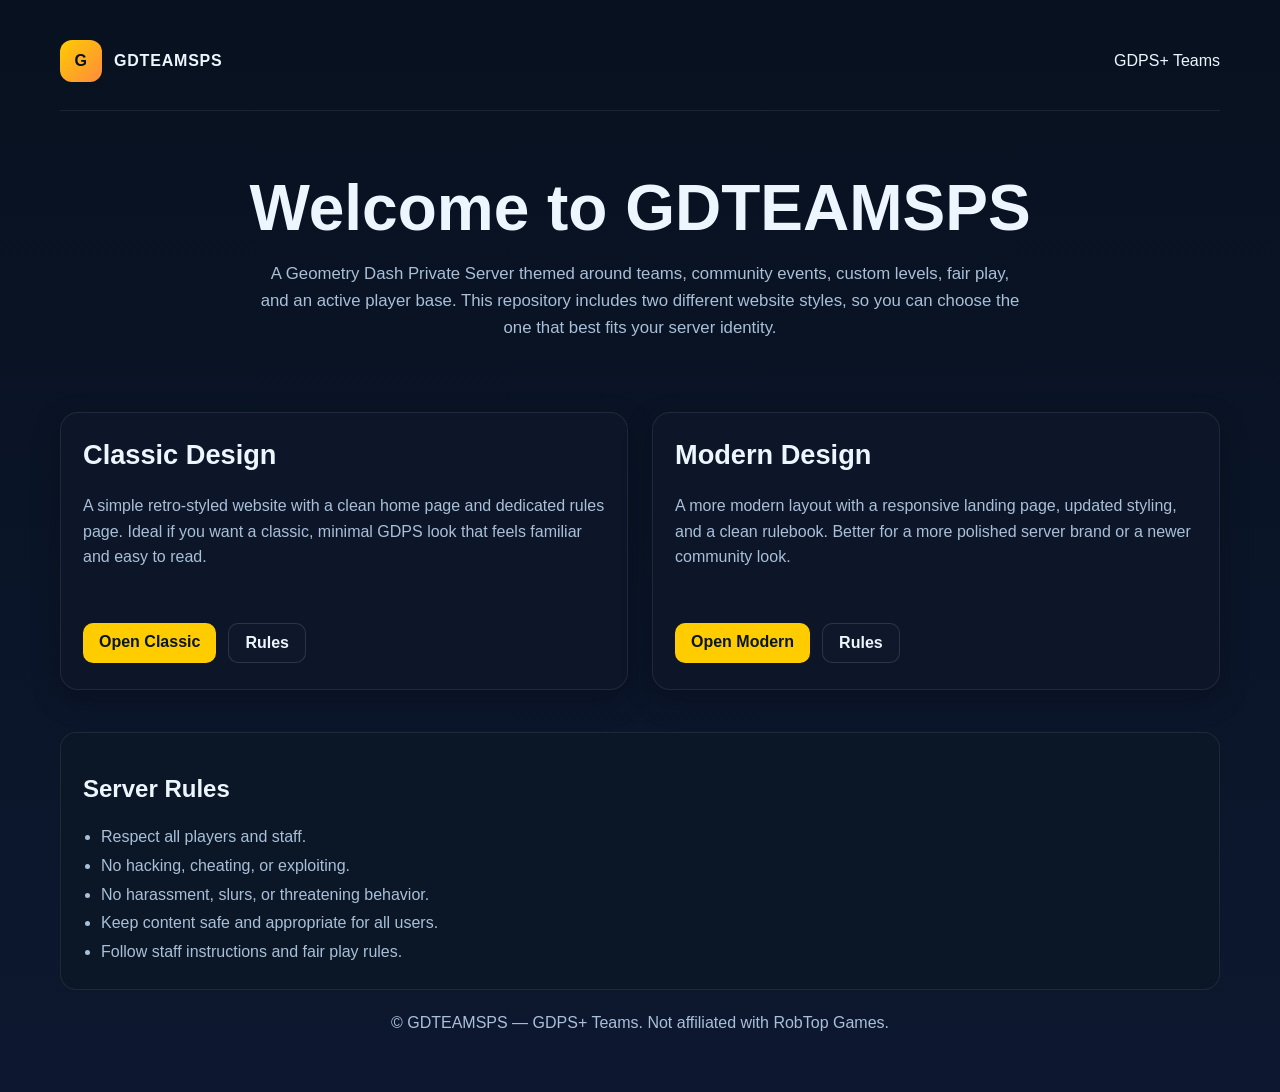
==== index.html @ 07cfb5c9 "Add GDTEAMSPS static websites and rules pages for both designs in the repository." ====
<!doctype html>
<html lang="en">
<head>
  <meta charset="UTF-8" />
  <meta name="viewport" content="width=device-width, initial-scale=1.0" />
  <title>GDTEAMSPS | GDPS+ Teams</title>
  <style>
    :root {
      --bg: #07111f;
      --bg2: #0d1830;
      --panel: rgba(15, 23, 42, 0.92);
      --accent: #ffcc00;
      --accent2: #38bdf8;
      --text: #edf6ff;
      --muted: #a9bfd8;
      --line: rgba(255,255,255,0.08);
    }
    * { box-sizing: border-box; }
    body {
      margin: 0;
      font-family: Arial, Helvetica, sans-serif;
      background: linear-gradient(180deg, var(--bg), var(--bg2));
      color: var(--text);
    }
    .wrap {
      max-width: 1200px;
      margin: 0 auto;
      padding: 28px 20px 60px;
    }
    .header {
      display: flex;
      justify-content: space-between;
      align-items: center;
      padding: 12px 0 28px;
      border-bottom: 1px solid var(--line);
    }
    .brand {
      display: flex;
      align-items: center;
      gap: 12px;
      font-weight: 700;
      letter-spacing: 0.05em;
    }
    .brand-mark {
      width: 42px;
      height: 42px;
      border-radius: 12px;
      display: grid;
      place-items: center;
      background: linear-gradient(135deg, var(--accent), #ff8b3d);
      color: #06111d;
      font-weight: 900;
    }
    .hero {
      text-align: center;
      padding: 60px 0 40px;
    }
    .hero h1 {
      font-size: clamp(2.3rem, 5vw, 4rem);
      margin: 0;
    }
    .hero p {
      max-width: 760px;
      margin: 16px auto 0;
      color: var(--muted);
      line-height: 1.6;
      font-size: 1.05rem;
    }
    .cards {
      display: grid;
      grid-template-columns: repeat(auto-fit, minmax(280px, 1fr));
      gap: 24px;
      margin-top: 30px;
    }
    .card {
      background: var(--panel);
      border: 1px solid var(--line);
      border-radius: 18px;
      padding: 26px 22px;
      box-shadow: 0 10px 30px rgba(0,0,0,0.22);
    }
    .card h2 {
      margin-top: 0;
      font-size: 1.7rem;
    }
    .card p {
      color: var(--muted);
      line-height: 1.6;
      min-height: 110px;
    }
    .btns {
      display: flex;
      gap: 12px;
      flex-wrap: wrap;
      margin-top: 20px;
    }
    .btn {
      display: inline-block;
      padding: 10px 16px;
      border-radius: 10px;
      text-decoration: none;
      font-weight: 700;
      transition: transform 0.15s ease;
    }
    .btn:hover { transform: translateY(-1px); }
    .btn.primary {
      background: var(--accent);
      color: #081622;
    }
    .btn.secondary {
      border: 1px solid rgba(255,255,255,0.12);
      color: var(--text);
      background: rgba(255,255,255,0.01);
    }
    .rules-spotlight {
      margin-top: 42px;
      background: rgba(12, 24, 39, 0.9);
      border: 1px solid var(--line);
      border-radius: 16px;
      padding: 22px;
    }
    .rules-spotlight ul {
      margin: 12px 0 0;
      padding-left: 18px;
      color: var(--muted);
      line-height: 1.8;
    }
    footer {
      padding-top: 24px;
      color: var(--muted);
      text-align: center;
    }
  </style>
</head>
<body>
  <div class="wrap">
    <header class="header">
      <div class="brand">
        <div class="brand-mark">G</div>
        <span>GDTEAMSPS</span>
      </div>
      <div>GDPS+ Teams</div>
    </header>

    <section class="hero">
      <h1>Welcome to GDTEAMSPS</h1>
      <p>
        A Geometry Dash Private Server themed around teams, community events, custom levels,
        fair play, and an active player base. This repository includes two different website styles,
        so you can choose the one that best fits your server identity.
      </p>
    </section>

    <section class="cards">
      <article class="card">
        <h2>Classic Design</h2>
        <p>
          A simple retro-styled website with a clean home page and dedicated rules page.
          Ideal if you want a classic, minimal GDPS look that feels familiar and easy to read.
        </p>
        <div class="btns">
          <a class="btn primary" href="gdteamsps-classic/index.html">Open Classic</a>
          <a class="btn secondary" href="gdteamsps-classic/rules.html">Rules</a>
        </div>
      </article>

      <article class="card">
        <h2>Modern Design</h2>
        <p>
          A more modern layout with a responsive landing page, updated styling, and a clean rulebook.
          Better for a more polished server brand or a newer community look.
        </p>
        <div class="btns">
          <a class="btn primary" href="gdteamsps-modern/index.html">Open Modern</a>
          <a class="btn secondary" href="gdteamsps-modern/rules.html">Rules</a>
        </div>
      </article>
    </section>

    <section class="rules-spotlight">
      <h2>Server Rules</h2>
      <ul>
        <li>Respect all players and staff.</li>
        <li>No hacking, cheating, or exploiting.</li>
        <li>No harassment, slurs, or threatening behavior.</li>
        <li>Keep content safe and appropriate for all users.</li>
        <li>Follow staff instructions and fair play rules.</li>
      </ul>
    </section>

    <footer>
      &copy; GDTEAMSPS — GDPS+ Teams. Not affiliated with RobTop Games.
    </footer>
  </div>
</body>
</html>
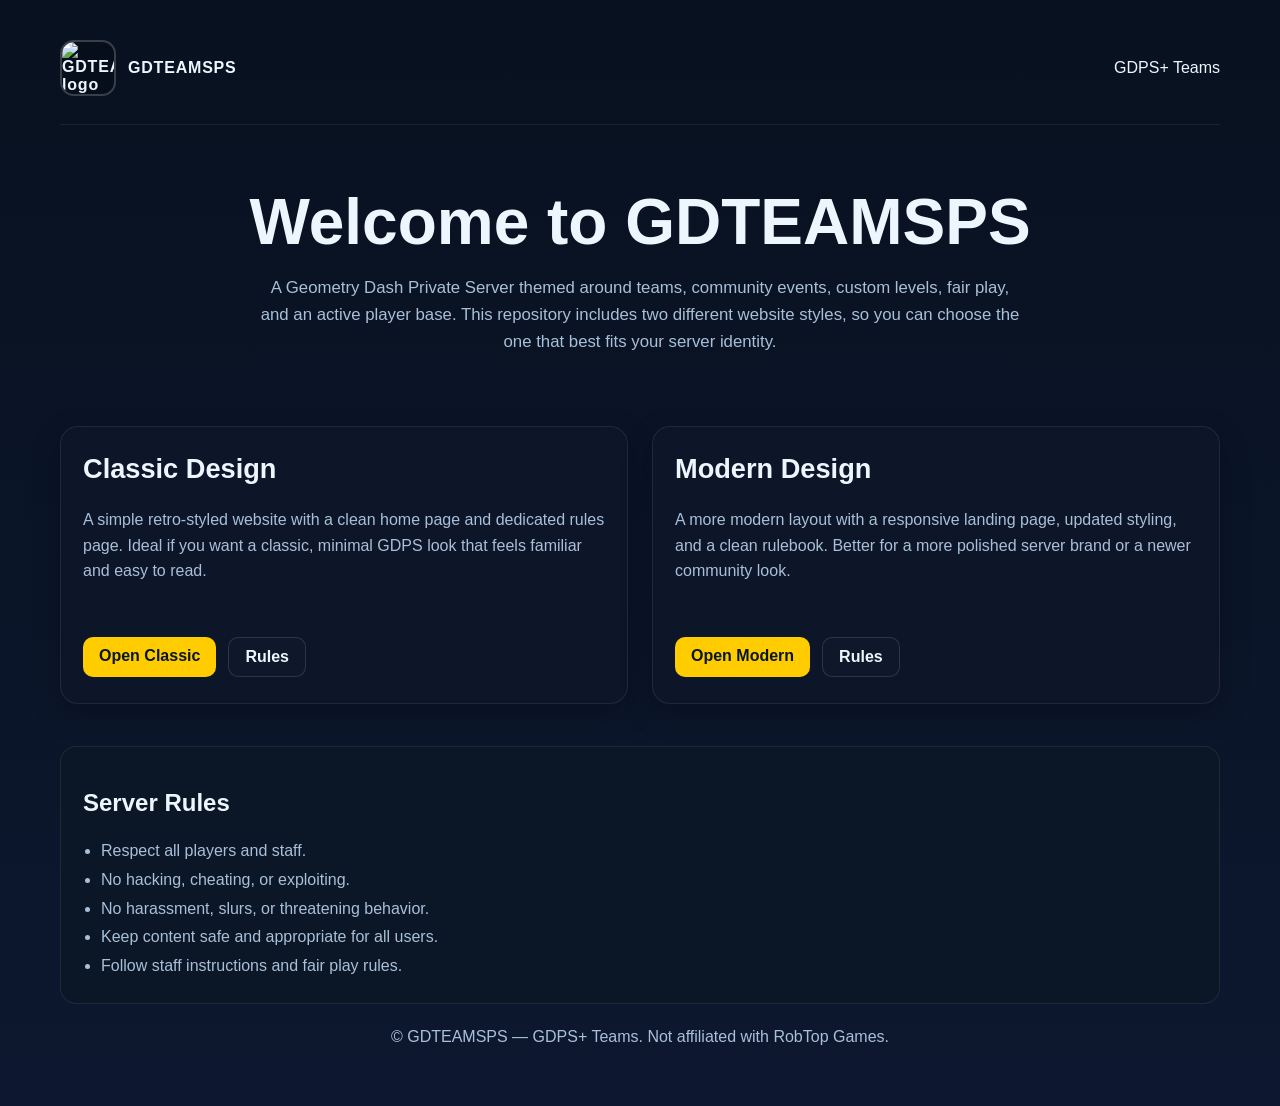
==== commit c955dfd2: "Add GDTEAMSPS branding assets and link logo/favicon to the website pages." ====
--- a/index.html
+++ b/index.html
@@ -4,13 +4,13 @@
   <meta charset="UTF-8" />
   <meta name="viewport" content="width=device-width, initial-scale=1.0" />
   <title>GDTEAMSPS | GDPS+ Teams</title>
+  <link rel="icon" type="image/png" href="assets/favicon.png" />
   <style>
     :root {
       --bg: #07111f;
       --bg2: #0d1830;
       --panel: rgba(15, 23, 42, 0.92);
       --accent: #ffcc00;
-      --accent2: #38bdf8;
       --text: #edf6ff;
       --muted: #a9bfd8;
       --line: rgba(255,255,255,0.08);
@@ -41,15 +41,13 @@
       font-weight: 700;
       letter-spacing: 0.05em;
     }
-    .brand-mark {
-      width: 42px;
-      height: 42px;
-      border-radius: 12px;
-      display: grid;
-      place-items: center;
-      background: linear-gradient(135deg, var(--accent), #ff8b3d);
-      color: #06111d;
-      font-weight: 900;
+    .brand img {
+      width: 56px;
+      height: 56px;
+      border-radius: 14px;
+      object-fit: cover;
+      border: 2px solid rgba(255,255,255,0.2);
+      background: rgba(0,0,0,0.12);
     }
     .hero {
       text-align: center;
@@ -79,10 +77,7 @@
       padding: 26px 22px;
       box-shadow: 0 10px 30px rgba(0,0,0,0.22);
     }
-    .card h2 {
-      margin-top: 0;
-      font-size: 1.7rem;
-    }
+    .card h2 { margin-top: 0; font-size: 1.7rem; }
     .card p {
       color: var(--muted);
       line-height: 1.6;
@@ -136,7 +131,7 @@
   <div class="wrap">
     <header class="header">
       <div class="brand">
-        <div class="brand-mark">G</div>
+        <img src="assets/logo.png" alt="GDTEAMSPS logo" />
         <span>GDTEAMSPS</span>
       </div>
       <div>GDPS+ Teams</div>
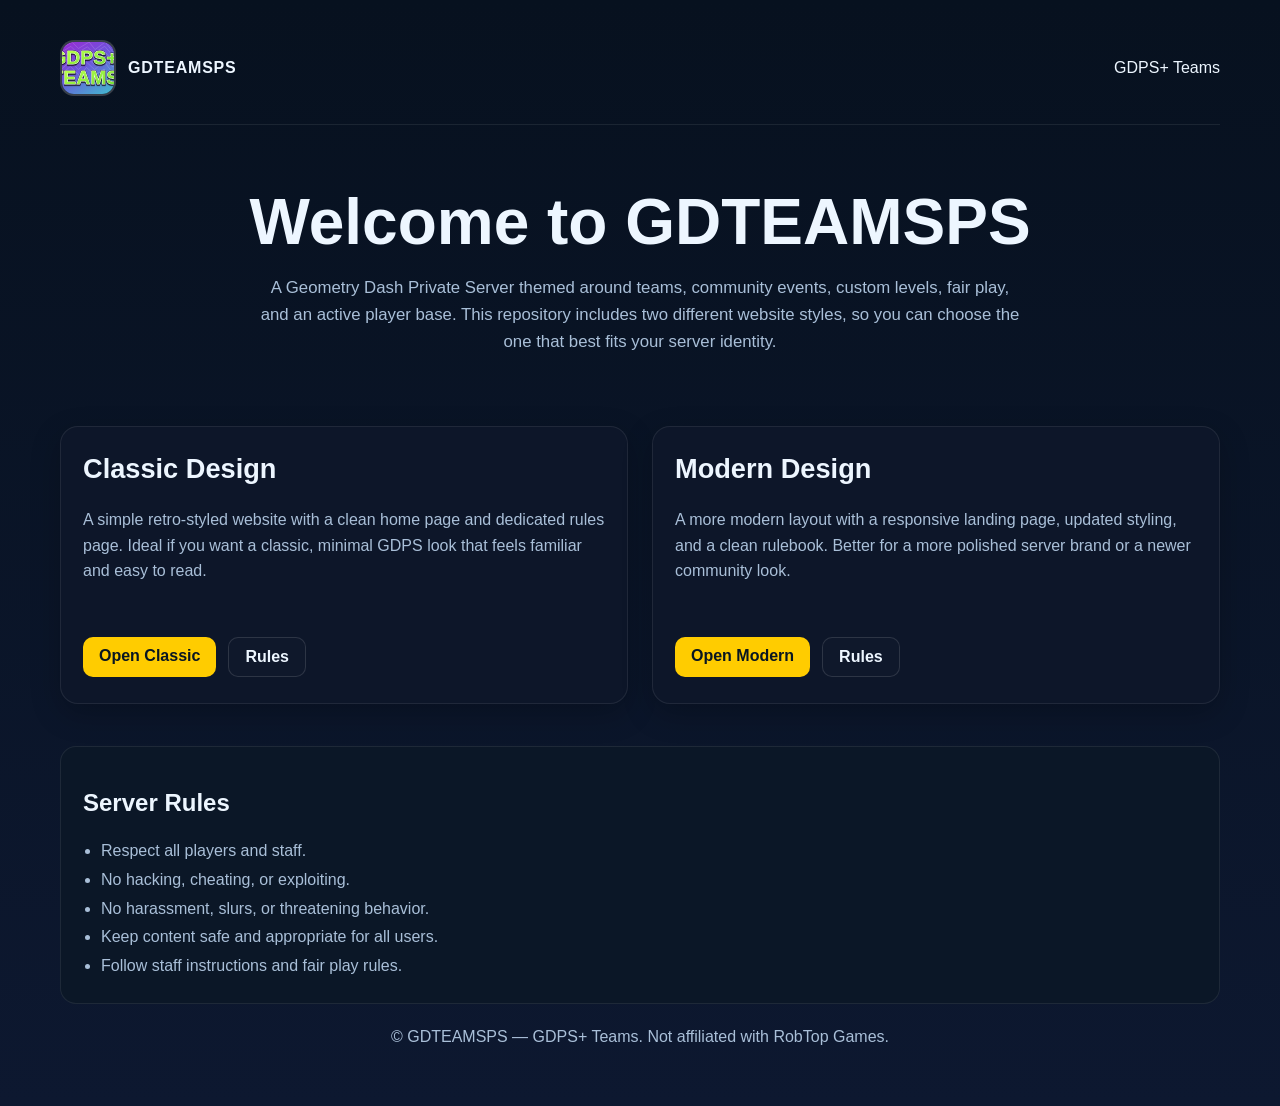
==== commit 4c39526b: "Add the GDTEAMSPS logo and favicon using a generated SVG based on the provided branding reference." ====
--- a/index.html
+++ b/index.html
@@ -4,7 +4,7 @@
   <meta charset="UTF-8" />
   <meta name="viewport" content="width=device-width, initial-scale=1.0" />
   <title>GDTEAMSPS | GDPS+ Teams</title>
-  <link rel="icon" type="image/png" href="assets/favicon.png" />
+  <link rel="icon" type="image/svg+xml" href="assets/favicon.svg" />
   <style>
     :root {
       --bg: #07111f;
@@ -131,7 +131,7 @@
   <div class="wrap">
     <header class="header">
       <div class="brand">
-        <img src="assets/logo.png" alt="GDTEAMSPS logo" />
+        <img src="assets/logo.svg" alt="GDTEAMSPS logo" />
         <span>GDTEAMSPS</span>
       </div>
       <div>GDPS+ Teams</div>
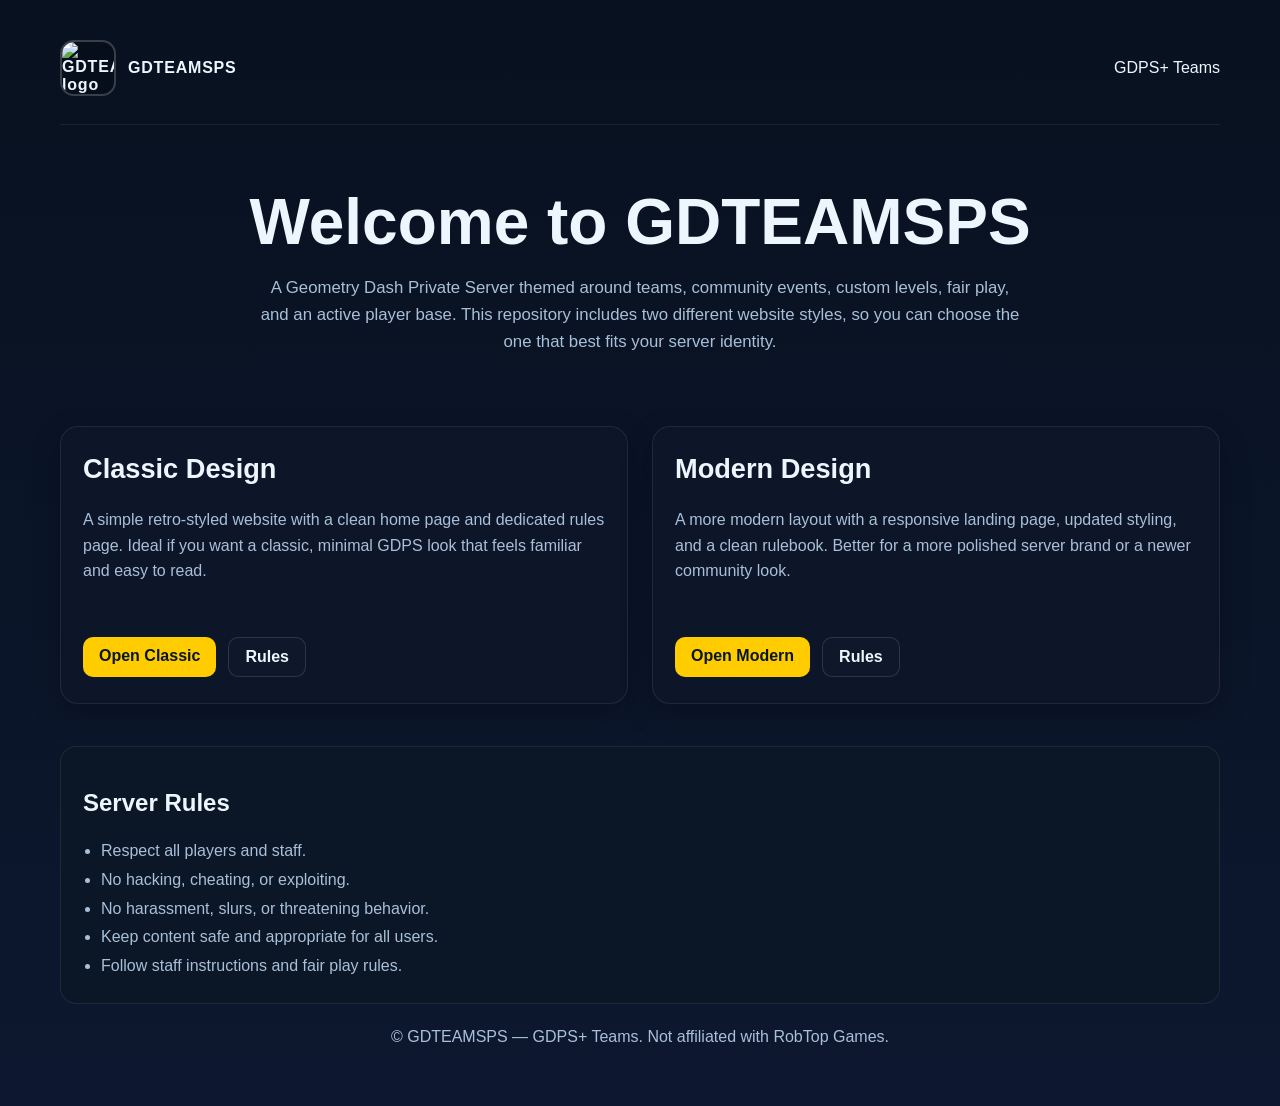
==== commit 02c2734c: "Update pages to use the hosted PNG logo at https://i.postimg.cc/ncLkPg0j/Sin-titulo.png as favicon a" ====
--- a/index.html
+++ b/index.html
@@ -4,7 +4,8 @@
   <meta charset="UTF-8" />
   <meta name="viewport" content="width=device-width, initial-scale=1.0" />
   <title>GDTEAMSPS | GDPS+ Teams</title>
-  <link rel="icon" type="image/svg+xml" href="assets/favicon.svg" />
+  <!-- Using the hosted logo PNG as favicon -->
+  <link rel="icon" type="image/png" href="https://i.postimg.cc/ncLkPg0j/Sin-titulo.png" />
   <style>
     :root {
       --bg: #07111f;
@@ -131,7 +132,8 @@
   <div class="wrap">
     <header class="header">
       <div class="brand">
-        <img src="assets/logo.svg" alt="GDTEAMSPS logo" />
+        <!-- Using hosted image as header logo -->
+        <img src="https://i.postimg.cc/ncLkPg0j/Sin-titulo.png" alt="GDTEAMSPS logo" />
         <span>GDTEAMSPS</span>
       </div>
       <div>GDPS+ Teams</div>
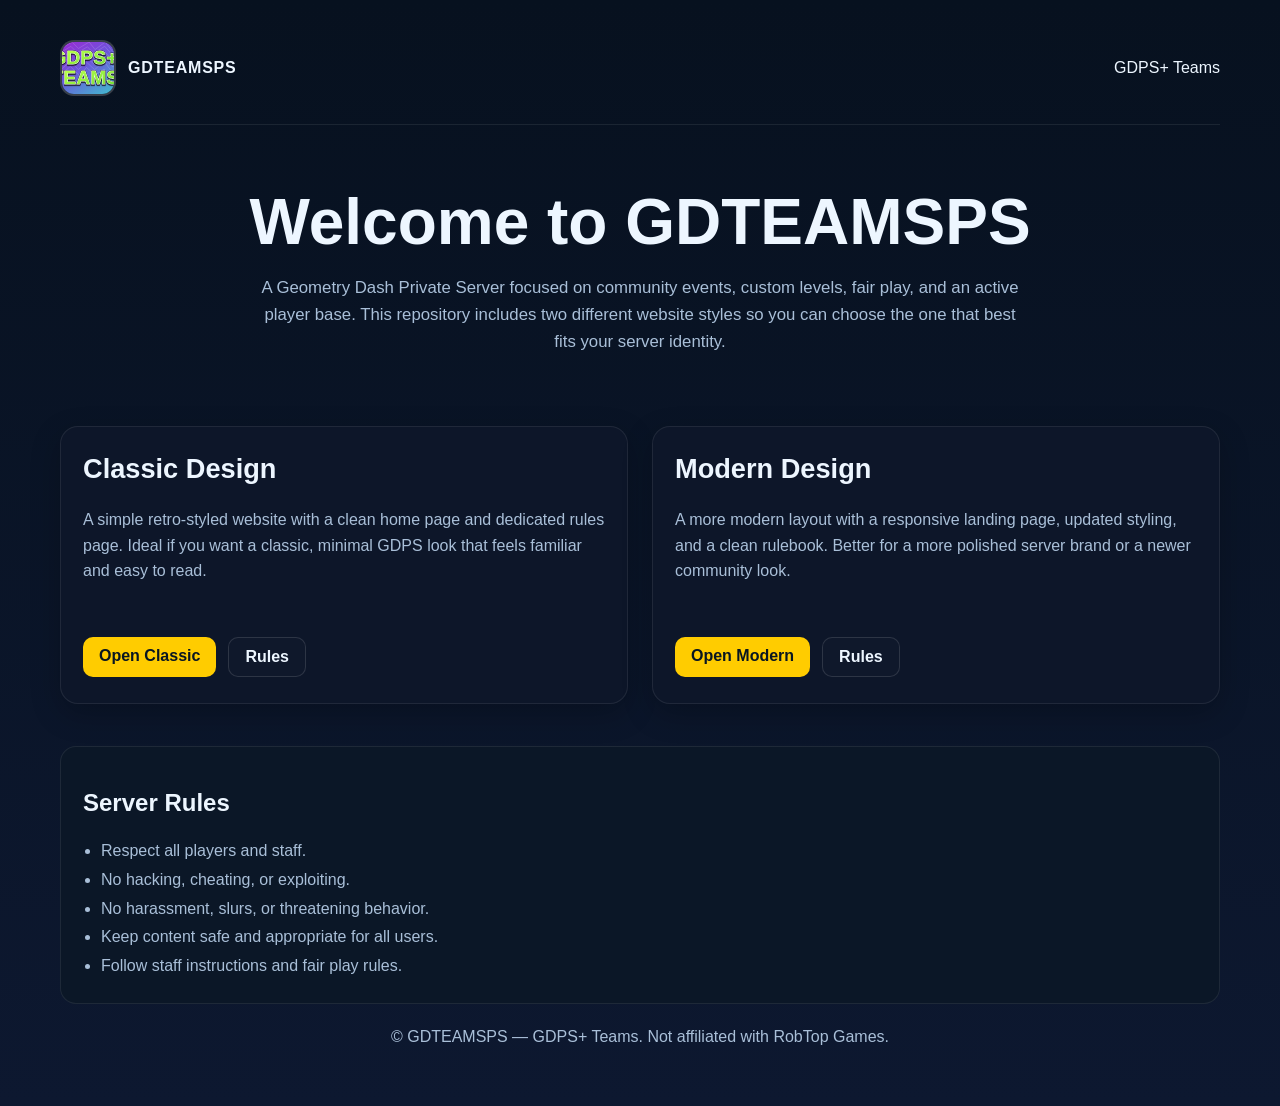
==== commit e98441e3: "Remove team system content from site: delete Team/Team System sections and references, update events" ====
--- a/index.html
+++ b/index.html
@@ -4,8 +4,7 @@
   <meta charset="UTF-8" />
   <meta name="viewport" content="width=device-width, initial-scale=1.0" />
   <title>GDTEAMSPS | GDPS+ Teams</title>
-  <!-- Using the hosted logo PNG as favicon -->
-  <link rel="icon" type="image/png" href="https://i.postimg.cc/ncLkPg0j/Sin-titulo.png" />
+  <link rel="icon" type="image/svg+xml" href="assets/favicon.svg" />
   <style>
     :root {
       --bg: #07111f;
@@ -132,8 +131,7 @@
   <div class="wrap">
     <header class="header">
       <div class="brand">
-        <!-- Using hosted image as header logo -->
-        <img src="https://i.postimg.cc/ncLkPg0j/Sin-titulo.png" alt="GDTEAMSPS logo" />
+        <img src="assets/logo.svg" alt="GDTEAMSPS logo" />
         <span>GDTEAMSPS</span>
       </div>
       <div>GDPS+ Teams</div>
@@ -142,9 +140,7 @@
     <section class="hero">
       <h1>Welcome to GDTEAMSPS</h1>
       <p>
-        A Geometry Dash Private Server themed around teams, community events, custom levels,
-        fair play, and an active player base. This repository includes two different website styles,
-        so you can choose the one that best fits your server identity.
+        A Geometry Dash Private Server focused on community events, custom levels, fair play, and an active player base. This repository includes two different website styles so you can choose the one that best fits your server identity.
       </p>
     </section>
 
